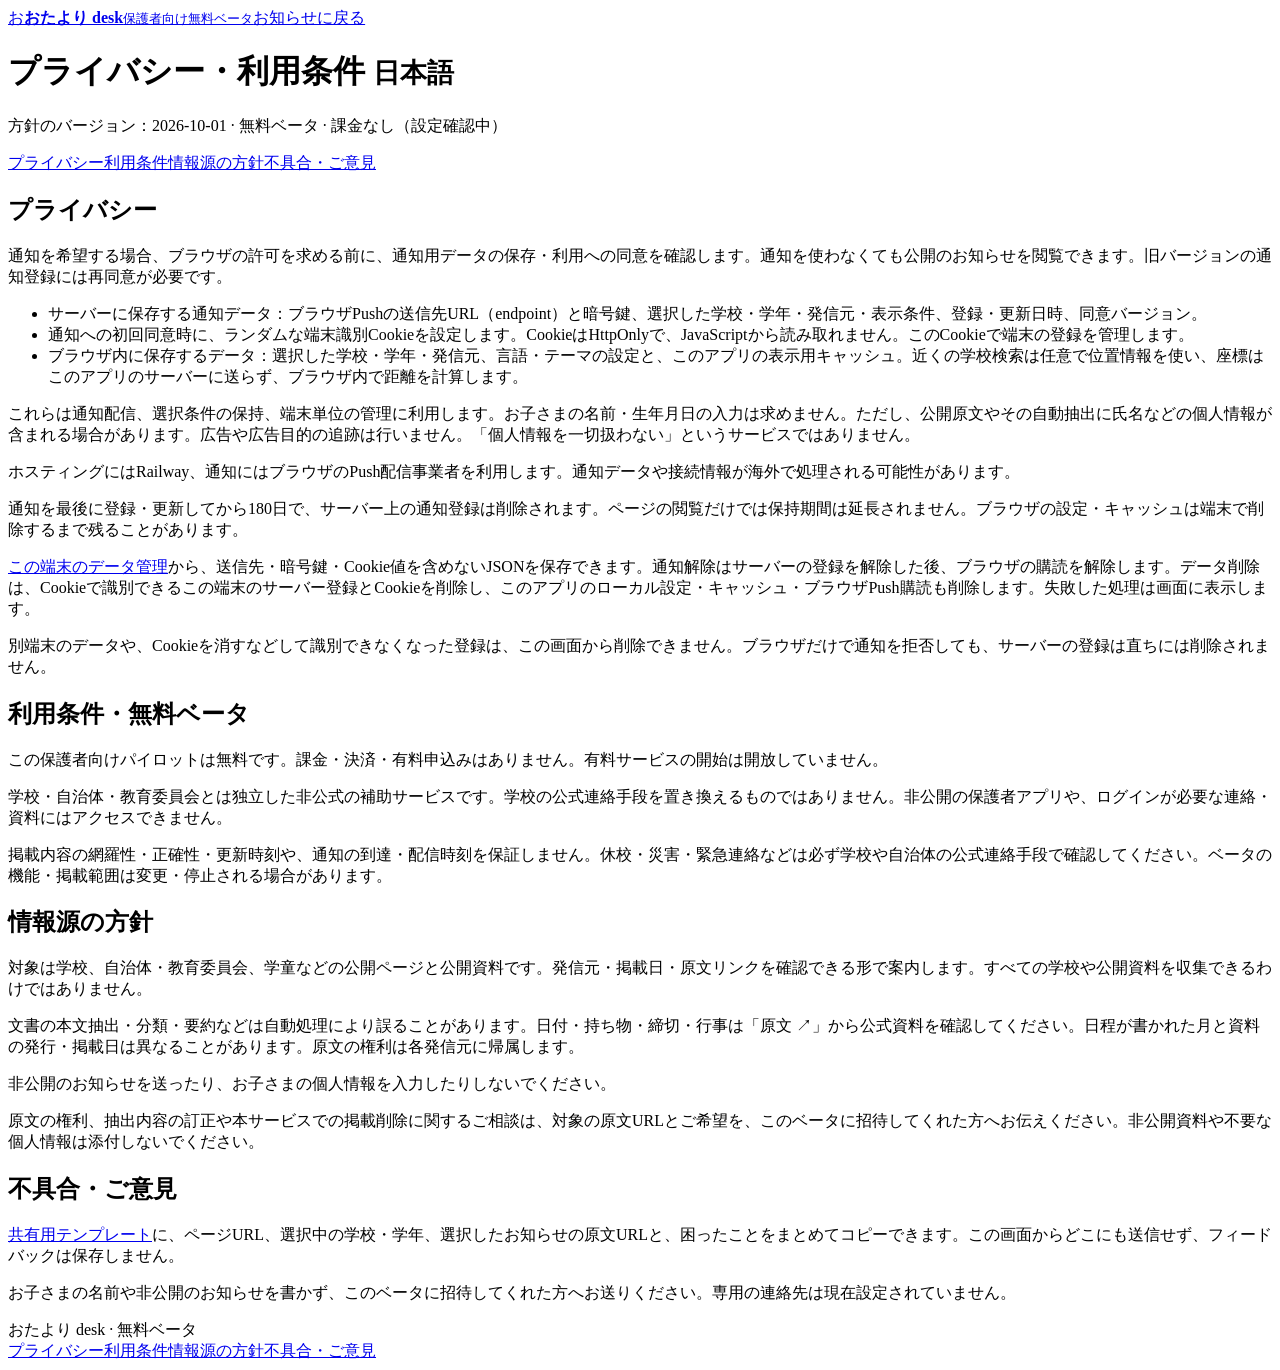
==== web/policies.html @ 01c1e202 "Harden free parent pilot privacy, push ownership and operations" ====
<!doctype html>
<html lang="ja">
  <head>
    <meta charset="utf-8">
    <meta name="viewport" content="width=device-width, initial-scale=1">
    <meta name="theme-color" content="#f4f6fb">
    <title>プライバシー・利用条件 — おたより desk</title>
    <link rel="stylesheet" href="/app.css?v=20261001-12">
  </head>
  <body class="policy-page">
    <div class="app-shell">
      <header class="topbar"><a class="brand" href="/"><span class="brand-mark" aria-hidden="true">お</span><span><strong>おたより desk</strong><small>保護者向け無料ベータ</small></span></a><a href="/">お知らせに戻る</a></header>
      <main class="policy-content">
        <h1>プライバシー・利用条件 <small>日本語</small></h1>
        <p>方針のバージョン：<time datetime="2026-10-01">2026-10-01</time> · <span id="pilot-mode">無料ベータ · 課金なし（設定確認中）</span></p>
        <nav class="policy-links" aria-label="このページの項目"><a href="#privacy">プライバシー</a><a href="#terms">利用条件</a><a href="#sources">情報源の方針</a><a href="/#feedback">不具合・ご意見</a></nav>

        <section id="privacy" class="policy-section">
          <h2>プライバシー</h2>
          <p>通知を希望する場合、ブラウザの許可を求める前に、通知用データの保存・利用への同意を確認します。通知を使わなくても公開のお知らせを閲覧できます。旧バージョンの通知登録には再同意が必要です。</p>
          <ul>
            <li>サーバーに保存する通知データ：ブラウザPushの送信先URL（endpoint）と暗号鍵、選択した学校・学年・発信元・表示条件、登録・更新日時、同意バージョン。</li>
            <li>通知への初回同意時に、ランダムな端末識別Cookieを設定します。CookieはHttpOnlyで、JavaScriptから読み取れません。このCookieで端末の登録を管理します。</li>
            <li>ブラウザ内に保存するデータ：選択した学校・学年・発信元、言語・テーマの設定と、このアプリの表示用キャッシュ。近くの学校検索は任意で位置情報を使い、座標はこのアプリのサーバーに送らず、ブラウザ内で距離を計算します。</li>
          </ul>
          <p>これらは通知配信、選択条件の保持、端末単位の管理に利用します。お子さまの名前・生年月日の入力は求めません。ただし、公開原文やその自動抽出に氏名などの個人情報が含まれる場合があります。広告や広告目的の追跡は行いません。「個人情報を一切扱わない」というサービスではありません。</p>
          <p>ホスティングにはRailway、通知にはブラウザのPush配信事業者を利用します。通知データや接続情報が海外で処理される可能性があります。</p>
          <p>通知を最後に登録・更新してから180日で、サーバー上の通知登録は削除されます。ページの閲覧だけでは保持期間は延長されません。ブラウザの設定・キャッシュは端末で削除するまで残ることがあります。</p>
          <p><a href="/#device-settings">この端末のデータ管理</a>から、送信先・暗号鍵・Cookie値を含めないJSONを保存できます。通知解除はサーバーの登録を解除した後、ブラウザの購読を解除します。データ削除は、Cookieで識別できるこの端末のサーバー登録とCookieを削除し、このアプリのローカル設定・キャッシュ・ブラウザPush購読も削除します。失敗した処理は画面に表示します。</p>
          <p>別端末のデータや、Cookieを消すなどして識別できなくなった登録は、この画面から削除できません。ブラウザだけで通知を拒否しても、サーバーの登録は直ちには削除されません。</p>
        </section>

        <section id="terms" class="policy-section">
          <h2>利用条件・無料ベータ</h2>
          <p>この保護者向けパイロットは無料です。課金・決済・有料申込みはありません。有料サービスの開始は開放していません。</p>
          <p>学校・自治体・教育委員会とは独立した非公式の補助サービスです。学校の公式連絡手段を置き換えるものではありません。非公開の保護者アプリや、ログインが必要な連絡・資料にはアクセスできません。</p>
          <p>掲載内容の網羅性・正確性・更新時刻や、通知の到達・配信時刻を保証しません。休校・災害・緊急連絡などは必ず学校や自治体の公式連絡手段で確認してください。ベータの機能・掲載範囲は変更・停止される場合があります。</p>
        </section>

        <section id="sources" class="policy-section">
          <h2>情報源の方針</h2>
          <p>対象は学校、自治体・教育委員会、学童などの公開ページと公開資料です。発信元・掲載日・原文リンクを確認できる形で案内します。すべての学校や公開資料を収集できるわけではありません。</p>
          <p>文書の本文抽出・分類・要約などは自動処理により誤ることがあります。日付・持ち物・締切・行事は「原文 ↗」から公式資料を確認してください。日程が書かれた月と資料の発行・掲載日は異なることがあります。原文の権利は各発信元に帰属します。</p>
          <p>非公開のお知らせを送ったり、お子さまの個人情報を入力したりしないでください。</p>
          <p>原文の権利、抽出内容の訂正や本サービスでの掲載削除に関するご相談は、対象の原文URLとご希望を、このベータに招待してくれた方へお伝えください。非公開資料や不要な個人情報は添付しないでください。</p>
        </section>

        <section id="beta-feedback" class="policy-section">
          <h2>不具合・ご意見</h2>
          <p><a href="/#feedback">共有用テンプレート</a>に、ページURL、選択中の学校・学年、選択したお知らせの原文URLと、困ったことをまとめてコピーできます。この画面からどこにも送信せず、フィードバックは保存しません。</p>
          <p>お子さまの名前や非公開のお知らせを書かず、このベータに招待してくれた方へお送りください。専用の連絡先は現在設定されていません。</p>
        </section>
      </main>
      <footer class="footer"><span>おたより desk · 無料ベータ</span><nav class="policy-links" aria-label="ポリシー"><a href="#privacy">プライバシー</a><a href="#terms">利用条件</a><a href="#sources">情報源の方針</a><a href="/#feedback">不具合・ご意見</a></nav></footer>
    </div>
    <script src="/policies.js?v=20261001-12" defer></script>
  </body>
</html>
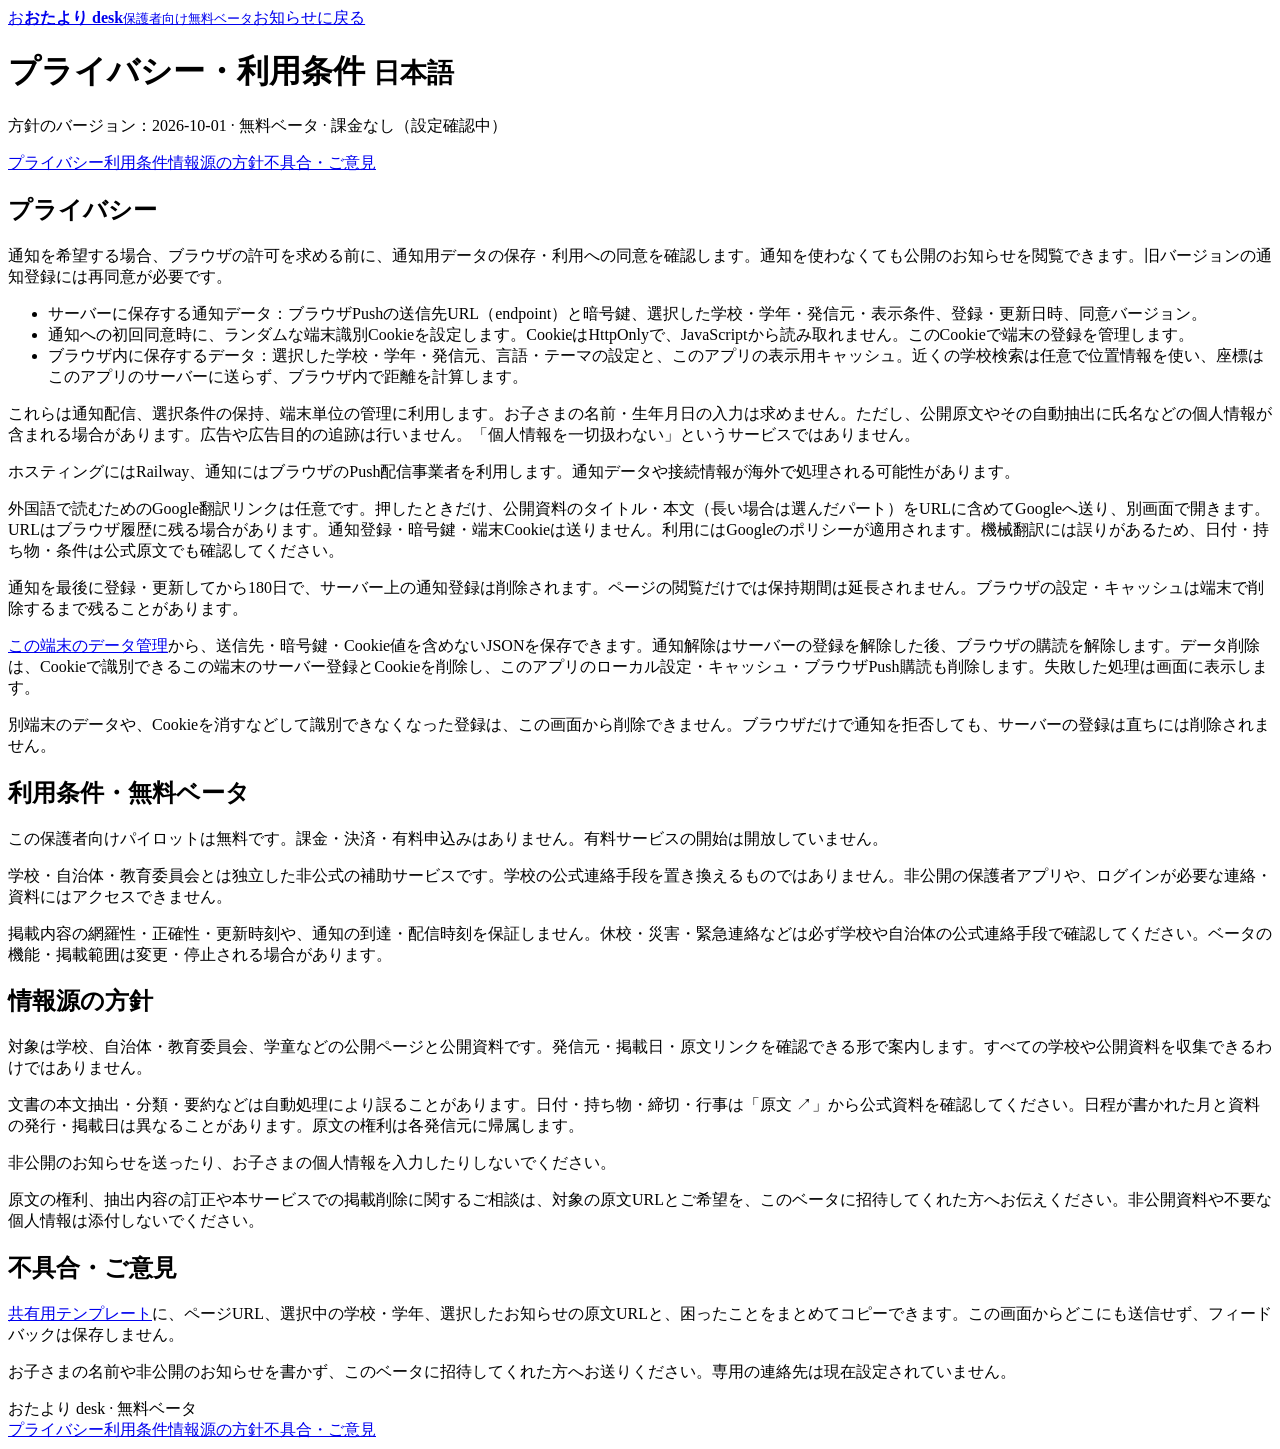
==== commit b57470fc: "fix: preserve notice conditions and add external translations and push self-test" ====
--- a/web/policies.html
+++ b/web/policies.html
@@ -5,7 +5,7 @@
     <meta name="viewport" content="width=device-width, initial-scale=1">
     <meta name="theme-color" content="#f4f6fb">
     <title>プライバシー・利用条件 — おたより desk</title>
-    <link rel="stylesheet" href="/app.css?v=20261001-12">
+    <link rel="stylesheet" href="/app.css?v=20261002-1">
   </head>
   <body class="policy-page">
     <div class="app-shell">
@@ -25,6 +25,7 @@
           </ul>
           <p>これらは通知配信、選択条件の保持、端末単位の管理に利用します。お子さまの名前・生年月日の入力は求めません。ただし、公開原文やその自動抽出に氏名などの個人情報が含まれる場合があります。広告や広告目的の追跡は行いません。「個人情報を一切扱わない」というサービスではありません。</p>
           <p>ホスティングにはRailway、通知にはブラウザのPush配信事業者を利用します。通知データや接続情報が海外で処理される可能性があります。</p>
+          <p>外国語で読むためのGoogle翻訳リンクは任意です。押したときだけ、公開資料のタイトル・本文（長い場合は選んだパート）をURLに含めてGoogleへ送り、別画面で開きます。URLはブラウザ履歴に残る場合があります。通知登録・暗号鍵・端末Cookieは送りません。利用にはGoogleのポリシーが適用されます。機械翻訳には誤りがあるため、日付・持ち物・条件は公式原文でも確認してください。</p>
           <p>通知を最後に登録・更新してから180日で、サーバー上の通知登録は削除されます。ページの閲覧だけでは保持期間は延長されません。ブラウザの設定・キャッシュは端末で削除するまで残ることがあります。</p>
           <p><a href="/#device-settings">この端末のデータ管理</a>から、送信先・暗号鍵・Cookie値を含めないJSONを保存できます。通知解除はサーバーの登録を解除した後、ブラウザの購読を解除します。データ削除は、Cookieで識別できるこの端末のサーバー登録とCookieを削除し、このアプリのローカル設定・キャッシュ・ブラウザPush購読も削除します。失敗した処理は画面に表示します。</p>
           <p>別端末のデータや、Cookieを消すなどして識別できなくなった登録は、この画面から削除できません。ブラウザだけで通知を拒否しても、サーバーの登録は直ちには削除されません。</p>
@@ -53,6 +54,6 @@
       </main>
       <footer class="footer"><span>おたより desk · 無料ベータ</span><nav class="policy-links" aria-label="ポリシー"><a href="#privacy">プライバシー</a><a href="#terms">利用条件</a><a href="#sources">情報源の方針</a><a href="/#feedback">不具合・ご意見</a></nav></footer>
     </div>
-    <script src="/policies.js?v=20261001-12" defer></script>
+    <script src="/policies.js?v=20261002-1" defer></script>
   </body>
 </html>
